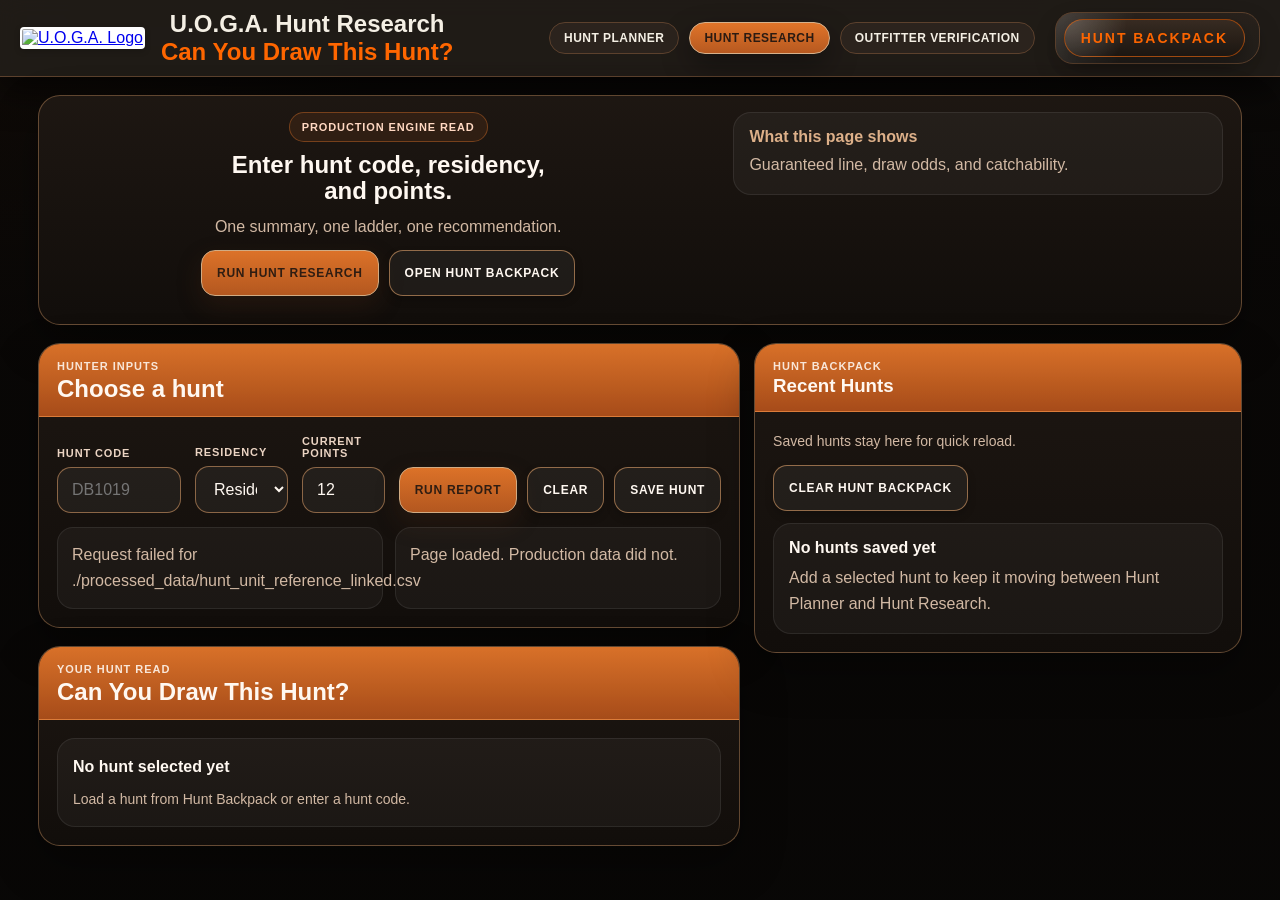
==== hunt-research.html @ 51a7b5c0 "Clarify hunt research lights and point status" ====
<!doctype html>
<html lang="en">
<head>
  <meta charset="UTF-8" />
  <meta name="viewport" content="width=device-width, initial-scale=1.0" />
  <link rel="icon" type="image/png" href="./assets/logos/favicon.ico.png" />
  <title>U.O.G.A. Hunt Research</title>
  <link rel="stylesheet" href="./style.css?v=20260402-hunt-research-clean-1" />
  <style>
    :root {
      --research-bg: #0f0b09;
      --research-panel: rgba(28, 21, 17, 0.92);
      --research-panel-strong: rgba(35, 25, 19, 0.97);
      --research-line: rgba(170, 124, 84, 0.52);
      --research-line-soft: rgba(255, 255, 255, 0.08);
      --research-text: #f7efe7;
      --research-muted: #d2b9a4;
      --research-accent: #e07429;
      --research-accent-dark: #a94d1a;
      --research-good: #7fd68e;
      --research-warn: #f1c56a;
      --research-bad: #f29c82;
      --research-info: #8ec6ff;
      --research-shadow: 0 18px 44px rgba(0, 0, 0, 0.34);
      --research-radius: 22px;
      --research-pill: 999px;
    }

    .research-page {
      min-height: 100vh;
      color: var(--research-text);
      background:
        linear-gradient(180deg, rgba(7, 6, 5, 0.7), rgba(7, 6, 5, 0.88)),
        radial-gradient(circle at top left, rgba(224, 116, 41, 0.10), transparent 24%),
        radial-gradient(circle at top right, rgba(255, 255, 255, 0.04), transparent 18%),
        url('./assets/logos/backgrounds/topo-black-white-line-001.jpg') left top / 720px auto repeat,
        #110d0b;
    }

    .topbar,
    .research-shell {
      position: relative;
      z-index: 1;
    }

    .research-shell {
      width: min(1700px, calc(100vw - 28px));
      max-width: none;
      margin: 0 auto;
      padding: 18px 24px 38px;
      display: grid;
      gap: 18px;
    }

    .research-card,
    .result-card,
    .side-card {
      border: 1px solid var(--research-line);
      border-radius: var(--research-radius);
      background: linear-gradient(180deg, rgba(31, 24, 19, 0.95), rgba(18, 14, 11, 0.97));
      box-shadow: var(--research-shadow);
      overflow: hidden;
      backdrop-filter: blur(10px);
    }

    .card-head {
      padding: 16px 18px;
      border-bottom: 1px solid rgba(255, 255, 255, 0.08);
      background: linear-gradient(180deg, rgba(224, 116, 41, 0.96), rgba(169, 77, 26, 0.98));
      color: #fff8f1;
    }

    .card-head p {
      margin: 0 0 5px;
      font-size: 11px;
      font-weight: 900;
      letter-spacing: 0.09em;
      text-transform: uppercase;
      color: rgba(255, 248, 241, 0.88);
    }

    .card-head h2,
    .card-head h3,
    .report-title h2,
    .report-title h3 {
      margin: 0;
      font-family: var(--font-display);
      line-height: 0.96;
    }

    .card-body {
      padding: 18px;
    }

    .hero-grid,
    .layout-grid,
    .report-grid,
    .table-grid,
    .summary-grid,
    .chip-grid,
    .control-grid,
    .helper-grid,
    .quick-grid,
    .basket-list {
      display: grid;
      gap: 14px;
    }

    .hero-grid {
      grid-template-columns: 1.15fr 0.85fr;
      align-items: start;
    }

    .hero-copy {
      display: grid;
      gap: 10px;
      align-content: center;
      justify-items: center;
      text-align: center;
    }

    .hero-copy h2 {
      margin: 0;
      color: #fff8f1;
      font-family: var(--font-display);
      font-size: clamp(21px, 2vw, 24px);
      line-height: 1.08;
      max-width: 26ch;
    }

    .hero-copy p,
    .helper-card p,
    .report-copy,
    .empty-note,
    .backpack-card p,
    .note-box p,
    .proof-note {
      margin: 0;
      color: var(--research-muted);
      line-height: 1.64;
    }

    .eyebrow {
      display: inline-flex;
      width: fit-content;
      padding: 8px 12px;
      border-radius: var(--research-pill);
      border: 1px solid rgba(224, 116, 41, 0.4);
      background: rgba(224, 116, 41, 0.1);
      color: #ffd8c2;
      font-size: 11px;
      font-weight: 900;
      letter-spacing: 0.08em;
      text-transform: uppercase;
    }

    .hero-actions,
    .control-actions,
    .report-actions,
    .backpack-actions {
      display: flex;
      gap: 10px;
      flex-wrap: wrap;
    }

    .hero-card .card-body {
      padding-top: 16px;
      padding-bottom: 12px;
    }

    .research-btn,
    .research-link,
    .mini-btn {
      display: inline-flex;
      align-items: center;
      justify-content: center;
      min-height: 46px;
      padding: 11px 15px;
      border-radius: 14px;
      border: 1px solid rgba(170, 124, 84, 0.84);
      background: rgba(255, 255, 255, 0.05);
      color: #fff8f1;
      text-decoration: none;
      font-size: 12px;
      font-weight: 900;
      letter-spacing: 0.06em;
      text-transform: uppercase;
      cursor: pointer;
      transition: transform 0.15s ease, background 0.15s ease, border-color 0.15s ease;
    }

    .research-btn:hover,
    .research-link:hover,
    .mini-btn:hover {
      transform: translateY(-1px);
      background: rgba(224, 116, 41, 0.14);
      border-color: rgba(224, 116, 41, 0.92);
      box-shadow: 0 0 0 2px rgba(224, 116, 41, 0.16);
    }

    .research-btn.primary {
      border-color: #d1ab83;
      background: linear-gradient(180deg, rgba(224, 116, 41, 0.98), rgba(183, 89, 32, 0.98));
      color: #2f1d12;
      box-shadow: 0 10px 24px rgba(82, 44, 20, 0.28);
    }

    .research-btn.primary:hover {
      border-color: rgba(224, 116, 41, 0.98);
      background: linear-gradient(180deg, rgba(233, 126, 52, 0.98), rgba(194, 95, 35, 0.98));
      color: #2f1d12;
      box-shadow: 0 0 0 2px rgba(224, 116, 41, 0.18), 0 12px 28px rgba(82, 44, 20, 0.30);
      transform: translateY(-2px);
    }

    .helper-grid {
      grid-template-columns: repeat(4, minmax(0, 1fr));
    }

    .formula-card {
      background:
        radial-gradient(circle at top right, rgba(224, 116, 41, 0.14), transparent 34%),
        linear-gradient(180deg, rgba(255, 255, 255, 0.05), rgba(255, 255, 255, 0.03)),
        rgba(17, 14, 11, 0.72);
      border-color: rgba(224, 116, 41, 0.32);
      box-shadow: inset 0 1px 0 rgba(255, 255, 255, 0.04);
    }

    .formula-card .label {
      display: inline-flex;
      align-items: center;
      gap: 8px;
    }

    .formula-card .label::before {
      content: "Field note";
      display: inline-flex;
      align-items: center;
      padding: 4px 8px;
      border-radius: 999px;
      border: 1px solid rgba(224, 116, 41, 0.42);
      background: rgba(224, 116, 41, 0.12);
      color: #ffd9bf;
      font-size: 10px;
      font-weight: 900;
      letter-spacing: 0.08em;
      text-transform: uppercase;
    }

    .helper-card,
    .chip,
    .summary-card,
    .quick-card,
    .note-box,
    .empty-note,
    .backpack-card,
    .report-table-card,
    .report-info-card {
      border: 1px solid var(--research-line-soft);
      border-radius: 18px;
      background: rgba(255, 255, 255, 0.04);
      padding: 15px;
    }

    .helper-card .label,
    .chip .label,
    .summary-card .label,
    .quick-card .label,
    .backpack-card .label,
    .note-box .label {
      display: block;
      margin-bottom: 6px;
      color: #ddb089;
      font-size: 16px;
      font-weight: 900;
      line-height: 1.15;
    }

    .signal-list {
      margin: 0;
      padding-left: 18px;
      color: var(--research-muted);
      line-height: 1.55;
      display: grid;
      gap: 6px;
    }

    .signal-list li::marker {
      color: #ddb089;
    }

    .signal-list strong {
      color: #fff8f1;
    }

    .helper-card ul {
      margin: 0;
      padding-left: 20px;
      color: var(--research-muted);
      line-height: 1.64;
    }

    .helper-card li + li {
      margin-top: 6px;
    }

    .science-frame {
      margin-top: 12px;
      overflow: hidden;
      border-radius: 16px;
      border: 1px solid rgba(255, 180, 127, 0.28);
      background: rgba(255, 248, 240, 0.96);
      box-shadow: 0 14px 28px rgba(0, 0, 0, 0.22);
    }

    .science-frame img {
      display: block;
      width: 100%;
      height: auto;
    }

    .science-caption {
      margin-top: 10px;
      color: #f1cdb2;
      font-size: 12px;
      line-height: 1.45;
    }

    .helper-card li::marker {
      color: var(--research-accent);
    }

    .helper-card strong,
    .summary-card .value,
    .quick-card .value,
    .chip .value,
    .backpack-card strong {
      color: #fff8f1;
    }

    .layout-grid {
      grid-template-columns: minmax(0, 1.18fr) minmax(320px, 0.82fr);
      align-items: start;
    }

    .main-stack,
    .side-stack {
      display: grid;
      gap: 18px;
    }

    .control-grid {
      grid-template-columns: 1.2fr 0.9fr 0.8fr auto;
      align-items: end;
    }

    .control-field {
      display: grid;
      gap: 8px;
    }

    .control-field label {
      color: #ebd4c3;
      font-size: 11px;
      font-weight: 900;
      letter-spacing: 0.08em;
      text-transform: uppercase;
    }

    .control-field input,
    .control-field select {
      width: 100%;
      min-width: 0;
      padding: 13px 14px;
      border-radius: 14px;
      border: 1px solid rgba(170, 124, 84, 0.78);
      background: rgba(255, 255, 255, 0.05);
      color: #fff8f1;
      font: inherit;
    }

    .control-field select option {
        color: #2b1c12;
        background: #fff3e7;
      }

    .status-grid {
      display: grid;
      gap: 12px;
      grid-template-columns: repeat(2, minmax(0, 1fr));
      margin-top: 14px;
    }

    .status-box {
      border-radius: 16px;
      border: 1px solid var(--research-line-soft);
      background: rgba(255, 255, 255, 0.04);
      padding: 14px;
      color: var(--research-muted);
      line-height: 1.6;
    }

    .result-card .card-body {
      display: grid;
      gap: 16px;
    }

    .report-title {
      display: flex;
      justify-content: space-between;
      align-items: start;
      gap: 14px;
      flex-wrap: wrap;
    }

    .report-title p {
      margin: 0 0 5px;
      font-size: 11px;
      font-weight: 900;
      letter-spacing: 0.08em;
      text-transform: uppercase;
      color: #ddb190;
    }

    .report-title h2 {
      color: #fff8f1;
      font-size: clamp(28px, 3vw, 42px);
    }

    .report-title .report-copy {
      max-width: 66ch;
    }

      .chip-grid {
        grid-template-columns: repeat(4, minmax(0, 1fr));
      }

    .chip .value {
      font-family: var(--font-display);
      font-size: 28px;
      line-height: 0.94;
    }

      .chip .subvalue {
        margin-top: 6px;
        color: var(--research-muted);
        font-size: 12px;
        line-height: 1.5;
      }

      .outlook-light-strip {
        display: inline-flex;
        align-items: center;
        gap: 12px;
        min-height: 38px;
      }

      .outlook-light {
        width: 18px;
        height: 18px;
        border-radius: 999px;
        border: 1px solid rgba(255,255,255,0.14);
        background: rgba(255,255,255,0.12);
        box-shadow: inset 0 1px 2px rgba(0,0,0,0.28);
        opacity: 0.32;
      }

      .outlook-light.is-active {
        opacity: 1;
        transform: scale(1.06);
      }

      .outlook-light.red.is-active {
        background: #e15759;
        box-shadow: 0 0 0 4px rgba(225,87,89,0.16), 0 0 18px rgba(225,87,89,0.42);
      }

      .outlook-light.yellow.is-active {
        background: #f4c542;
        box-shadow: 0 0 0 4px rgba(244,197,66,0.16), 0 0 18px rgba(244,197,66,0.42);
      }

      .outlook-light.green.is-active {
        background: #52b36a;
        box-shadow: 0 0 0 4px rgba(82,179,106,0.16), 0 0 18px rgba(82,179,106,0.42);
      }

    .likelihood-guaranteed { color: var(--research-good); }
    .likelihood-live { color: var(--research-warn); }
    .likelihood-longshot { color: var(--research-bad); }
    .likelihood-unknown { color: var(--research-info); }

    .summary-grid {
      grid-template-columns: repeat(4, minmax(0, 1fr));
    }

    .summary-card .value {
      font-size: 16px;
      font-weight: 800;
      line-height: 1.45;
    }

    .report-grid {
      grid-template-columns: 1.06fr 0.94fr;
      align-items: start;
    }

    .report-table-head,
    .report-info-head {
      padding: 12px 14px;
      border-bottom: 1px solid var(--research-line-soft);
      background: rgba(255, 255, 255, 0.03);
    }

    .report-table-head h3,
    .report-info-head h3 {
      margin: 0;
      color: #fff8f1;
      font-family: var(--font-display);
      font-size: 24px;
      line-height: 0.98;
    }

    .report-table-head p,
    .report-info-head p {
      margin: 4px 0 0;
      color: var(--research-muted);
      font-size: 12px;
      line-height: 1.5;
    }

    .report-table-wrap {
      overflow: auto;
    }

    table.report-table {
      width: 100%;
      border-collapse: collapse;
      min-width: 720px;
    }

    .report-table thead th {
      position: sticky;
      top: 0;
      z-index: 1;
      padding: 11px 10px;
      text-align: left;
      background: rgba(29, 23, 19, 0.98);
      color: #ead7c8;
      font-size: 11px;
      font-weight: 900;
      letter-spacing: 0.08em;
      text-transform: uppercase;
    }

    .report-table tbody td {
      padding: 11px 10px;
      border-top: 1px solid rgba(170, 124, 84, 0.24);
      color: #f6ede6;
      font-size: 13px;
      line-height: 1.45;
      vertical-align: top;
    }

    .report-table tbody tr:nth-child(odd) {
      background: rgba(255, 255, 255, 0.015);
    }

    .report-table tbody tr.is-user-row {
        background: rgba(255, 255, 255, 0.96);
        box-shadow: inset 3px 0 0 #f4c542;
        color: #2f1d12;
      }

    .report-table tbody tr.is-cutoff-row {
      background: rgba(246, 210, 120, 0.08);
    }

    .report-table tbody tr.is-user-row.is-cutoff-row {
        background: rgba(255, 255, 255, 0.98);
      }

    .report-table tbody tr.is-guaranteed-row {
          background:
            linear-gradient(90deg, rgba(224, 116, 41, 0.18) 0, rgba(224, 116, 41, 0.08) 28px, rgba(255, 248, 241, 0.96) 28px, rgba(255, 248, 241, 0.96) 100%);
          color: #2f1d12;
          box-shadow: inset 0 0 0 1px rgba(224, 116, 41, 0.38);
        }

    .report-table tbody tr.is-user-row {
          background:
            linear-gradient(90deg, rgba(255, 214, 64, 0.16) 0, rgba(255, 214, 64, 0.08) 28px, rgba(255, 252, 233, 0.94) 28px, rgba(255, 252, 233, 0.94) 100%);
          color: #2f2414;
          box-shadow: inset 0 0 0 1px rgba(255, 214, 64, 0.26);
        }

    .report-table tbody tr.is-user-row.is-guaranteed-row {
          background:
            linear-gradient(90deg, rgba(255, 214, 64, 0.22) 0, rgba(255, 214, 64, 0.10) 18px, rgba(224, 116, 41, 0.16) 18px, rgba(255, 248, 241, 0.98) 38px, rgba(255, 248, 241, 0.98) 100%);
          color: #2f1d12;
          box-shadow: inset 0 0 0 1px rgba(224, 116, 41, 0.40);
        }

    .report-table tbody tr.is-guaranteed-row td,
    .report-table tbody tr.is-user-row td,
    .report-table tbody tr.is-user-row.is-guaranteed-row td {
          color: inherit;
          font-weight: 600;
        }

    .report-table tbody tr.is-guaranteed-row td:first-child,
    .report-table tbody tr.is-user-row td:first-child,
    .report-table tbody tr.is-user-row.is-guaranteed-row td:first-child {
          color: #23150d;
          font-weight: 700;
        }

    .marker-stack {
      display: flex;
      gap: 6px;
      flex-wrap: wrap;
    }

    .marker-pill {
      display: inline-flex;
      align-items: center;
      padding: 4px 8px;
      border-radius: 999px;
      border: 1px solid rgba(170, 124, 84, 0.58);
      background: rgba(255, 255, 255, 0.06);
      color: #fff8f1;
      font-size: 10px;
      font-weight: 900;
      letter-spacing: 0.05em;
      text-transform: uppercase;
      white-space: nowrap;
    }

    .marker-pill.user {
        border-color: rgba(244, 197, 66, 0.95);
        background: rgba(255, 249, 222, 0.98);
        color: #a06c00;
      }

    .marker-pill.cutoff {
      border-color: rgba(246, 210, 120, 0.7);
      background: rgba(246, 210, 120, 0.14);
      color: #ffe9b6;
    }

    .marker-pill.guaranteed {
          border-color: rgba(224, 116, 41, 0.96);
          background: rgba(255, 246, 240, 0.98);
          color: #e07429;
          box-shadow: 0 0 0 1px rgba(224, 116, 41, 0.22);
        }

    .marker-pill.user {
          border-color: rgba(255, 214, 64, 0.95);
          background: rgba(47, 29, 18, 0.94);
          color: #ffd640;
          box-shadow: 0 0 0 1px rgba(255, 214, 64, 0.18);
        }

    .marker-pill.sources {
        border-color: rgba(224, 116, 41, 0.92);
        background: transparent;
        color: #e07429;
        cursor: pointer;
      }

    .marker-pill.sources:hover {
        background: rgba(224, 116, 41, 0.12);
      }

    .source-modal[hidden] {
        display: none;
      }

    .source-modal {
        position: fixed;
        inset: 0;
        z-index: 60;
        display: grid;
        place-items: center;
        padding: 24px;
        background: rgba(12, 8, 6, 0.76);
      }

    .source-modal-card {
        width: min(700px, 100%);
        padding: 24px;
        border-radius: 22px;
        border: 1px solid rgba(170, 124, 84, 0.42);
        background: linear-gradient(180deg, rgba(39, 27, 21, 0.98), rgba(21, 15, 12, 0.98));
        box-shadow: 0 28px 70px rgba(0, 0, 0, 0.45);
      }

    .source-modal-head {
        display: flex;
        justify-content: space-between;
        align-items: flex-start;
        gap: 14px;
        margin-bottom: 18px;
      }

    .source-modal-head h3 {
        margin: 0;
        color: #fff3e7;
        font-size: 1.3rem;
      }

    .source-modal-head p {
        margin: 6px 0 0;
        color: rgba(255, 243, 231, 0.72);
      }

    .source-close {
        width: 42px;
        height: 42px;
        border-radius: 999px;
        border: 1px solid rgba(170, 124, 84, 0.42);
        background: rgba(255,255,255,0.06);
        color: #fff8f1;
        cursor: pointer;
      }

    .source-grid {
        display: grid;
        grid-template-columns: repeat(auto-fit, minmax(160px, 1fr));
        gap: 12px;
      }

    .source-box {
        padding: 14px;
        border-radius: 16px;
        border: 1px solid rgba(170, 124, 84, 0.28);
        background: rgba(255,255,255,0.04);
      }

    .source-box .label {
        display: block;
        margin-bottom: 6px;
      }

    .source-box .value {
        color: #fff3e7;
        font-weight: 700;
      }

    .quick-grid,
    .proof-grid {
      display: grid;
      gap: 12px;
      grid-template-columns: repeat(2, minmax(0, 1fr));
      padding: 14px;
    }

    .quick-card .value.big {
      font-family: var(--font-display);
      font-size: 30px;
      line-height: 0.94;
    }

    .table-grid {
      grid-template-columns: repeat(2, minmax(0, 1fr));
    }

    .backpack-list {
      grid-template-columns: 1fr;
    }

    .backpack-card h4 {
      margin: 0 0 6px;
      font-size: 16px;
      line-height: 1.32;
    }

    .backpack-card p + p {
      margin-top: 6px;
    }

    .proof-note {
      font-size: 14px;
    }

    [hidden] {
      display: none !important;
    }

    @media print {
      .topbar,
      .hero-card,
      .controls-card,
      .side-stack,
      .report-actions {
        display: none !important;
      }

      .research-page {
        background: #fff;
        color: #111;
      }

      .research-shell {
        max-width: none;
        padding: 0;
      }

      .result-card,
      .report-table-card,
      .report-info-card,
      .summary-card,
      .chip,
      .quick-card,
      .note-box {
        box-shadow: none;
        border-color: #999;
        background: #fff;
      }

      .report-table thead th,
      .report-table tbody td,
      .card-head,
      .report-table-head,
      .report-info-head {
        color: #111;
        background: #fff;
      }
    }

    @media (max-width: 1220px) {
      .hero-grid,
      .layout-grid,
      .report-grid,
      .table-grid,
      .chip-grid,
      .summary-grid,
      .helper-grid,
      .quick-grid,
      .proof-grid,
      .control-grid,
      .status-grid {
        grid-template-columns: 1fr;
      }
    }

    @media (max-width: 768px) {
      .research-shell {
        padding: 14px 14px 28px;
      }

      .hero-copy h2 {
        max-width: none;
        font-size: clamp(14px, 4.5vw, 16px);
      }

      .chip .value,
      .quick-card .value.big {
        font-size: 24px;
      }

      .hero-actions,
      .report-actions,
      .backpack-actions {
        flex-direction: column;
      }

      .research-btn,
      .research-link {
        width: 100%;
      }
    }
  </style>
</head>
<body class="theme-dark research-page">
  <header class="topbar">
    <div class="brand">
      <div class="brand-logo-lockup">
        <a href="https://www.uoga.org" target="_blank" title="Go to U.O.G.A. Home">
          <img src="https://static.wixstatic.com/media/43f827_24f00cd070494533955d4910eef3a2fb~mv2.jpg/v1/fill/w_207,h_105,al_c,q_80,usm_0.66_1.00_0.01,enc_avif,quality_auto/Group%20945%20(1).jpg" alt="U.O.G.A. Logo">
        </a>
        <div>
          <h1>U.O.G.A. Hunt Research</h1>
          <p>Can You Draw This Hunt?</p>
        </div>
      </div>
    </div>
    <div class="controls">
      <nav class="utility-nav" aria-label="Site sections">
        <a class="utility-link" href="./index.html">Hunt Planner</a>
        <a class="utility-link active" href="./hunt-research.html" aria-current="page">Hunt Research</a>
        <a class="utility-link" href="./vetting.html">Outfitter Verification</a>
      </nav>
    </div>
  </header>

  <main class="research-shell">
    <section class="research-card hero-card">
      <div class="card-body">
        <div class="hero-grid">
          <div class="hero-copy">
            <span class="eyebrow">Production engine read</span>
            <h2>Enter hunt code, residency, and points.</h2>
            <p>One summary, one ladder, one recommendation.</p>
            <div class="hero-actions">
              <button class="research-btn primary" type="button" onclick="document.getElementById('huntCodeInput').focus()">Run Hunt Research</button>
              <button class="research-btn" type="button" onclick="document.getElementById('basketList').scrollIntoView({ behavior: 'smooth', block: 'start' })">Open Hunt Backpack</button>
            </div>
          </div>

          <div class="note-box">
            <span class="label">What this page shows</span>
            <p>Guaranteed line, draw odds, and catchability.</p>
          </div>
        </div>
      </div>
    </section>

    <div class="layout-grid">
      <div class="main-stack">
        <section class="research-card controls-card">
          <div class="card-head">
            <p>Hunter Inputs</p>
            <h2>Choose a hunt</h2>
          </div>
          <div class="card-body">
            <div class="control-grid">
              <div class="control-field">
                <label for="huntCodeInput">Hunt Code</label>
                <input id="huntCodeInput" type="text" placeholder="DB1019" />
              </div>
              <div class="control-field">
                <label for="residencySelect">Residency</label>
                <select id="residencySelect">
                  <option value="Resident">Resident</option>
                  <option value="Nonresident">Nonresident</option>
                </select>
              </div>
              <div class="control-field">
                <label for="pointsInput">Current Points</label>
                <input id="pointsInput" type="number" min="0" max="32" step="1" value="12" />
              </div>
              <div class="control-actions">
                <button id="runResearchButton" class="research-btn primary" type="button">Run Report</button>
                <button id="clearFiltersButton" class="research-btn" type="button">Clear</button>
                <button id="addToBasketButton" class="research-btn" type="button">Save Hunt</button>
              </div>
            </div>

            <div class="status-grid">
              <div id="filterReadout" class="status-box">Loading hunt research data.</div>
              <div id="plannerReadout" class="status-box">Selected hunts from Hunt Planner appear in your Hunt Backpack.</div>
            </div>
          </div>
        </section>

        <section class="result-card">
          <div class="card-head">
            <p>Your Hunt Read</p>
            <h2>Can You Draw This Hunt?</h2>
          </div>
          <div class="card-body">
              <div id="detailEmpty" class="empty-note">
                <strong style="display:block;margin-bottom:8px;color:#fff8f1;font-size:16px;">No hunt selected yet</strong>
              Load a hunt from Hunt Backpack or enter a hunt code.
            </div>

            <div id="detailContent" hidden>
              <div class="report-title">
                <div>
                  <p>Hunt point summary</p>
                  <h2 id="detailTitle">Choose a hunt</h2>
                  <div id="detailSubtitle" class="report-copy"></div>
                </div>
                <div class="report-actions">
                  <a id="openPlannerLink" class="research-link" href="./index.html">Open Planner</a>
                  <a id="openDwrLink" class="research-link" href="#" target="_blank" rel="noopener noreferrer">Open DWR Hunt</a>
                </div>
              </div>

              <div class="chip-grid">
                <div class="chip">
                  <span class="label">Draw Prediction</span>
                  <div id="selectedOutlook" class="outlook-light-strip" aria-label="Draw outlook light">
                    <span class="outlook-light red"></span>
                    <span class="outlook-light yellow"></span>
                    <span class="outlook-light green"></span>
                  </div>
                </div>
                <div class="chip">
                  <span class="label">Selected Hunt Code</span>
                  <div id="selectedHuntCodeRead" class="value">Not loaded</div>
                </div>
                <div class="chip">
                  <span class="label">Res Permits</span>
                  <div id="selectedResidentPermits" class="value">Not loaded</div>
                </div>
                <div class="chip">
                  <span class="label">Non-Res Permits</span>
                  <div id="selectedNonresidentPermits" class="value">Not loaded</div>
                </div>
              </div>

              <div class="summary-grid">
                <div class="summary-card">
                  <span class="label">Guaranteed At</span>
                  <span id="summaryGuaranteed" class="value">Guaranteed At: Not available</span>
                </div>
                <div class="summary-card">
                  <span class="label">Your Points</span>
                  <span id="summaryPoints" class="value">Your Points: Not available</span>
                </div>
                <div class="summary-card">
                  <span class="label">Point Status</span>
                  <span id="summaryStatus" class="value">Point Status: Not available</span>
                </div>
                <div class="summary-card">
                  <span class="label">Estimated Draw Odds</span>
                  <span id="summaryOdds" class="value">Estimated Draw Odds: Not available</span>
                </div>
                <div class="summary-card">
                  <span class="label">Point Creep Trend</span>
                  <div id="summaryTrend" class="outlook-light-strip" aria-label="Trend light">
                    <span class="outlook-light red"></span>
                    <span class="outlook-light yellow"></span>
                    <span class="outlook-light green"></span>
                  </div>
                  <span id="summaryTrendText" class="subvalue">Not available</span>
                </div>
              </div>

              <section class="report-info-card">
                <div class="report-info-head">
                  <h3>How To Read The Lights</h3>
                  <p>Quick definitions for prediction and trend.</p>
                </div>
                <div class="proof-grid">
                  <div class="note-box">
                    <span class="label">Draw Prediction</span>
                    <ul class="signal-list">
                      <li><strong>Green:</strong> You are inside the current draw line.</li>
                      <li><strong>Yellow:</strong> You still have a live path, but you are below the line.</li>
                      <li><strong>Red:</strong> This hunt is currently a poor draw setup at your point level.</li>
                    </ul>
                  </div>
                  <div class="note-box">
                    <span class="label">Point Creep Trend</span>
                    <ul class="signal-list">
                      <li><strong>Green:</strong> You are catching up.</li>
                      <li><strong>Yellow:</strong> The line is mostly holding pace with you.</li>
                      <li><strong>Red:</strong> Point creep is outrunning your annual gain.</li>
                    </ul>
                  </div>
                </div>
              </section>

              <section class="report-info-card">
                <div class="report-info-head">
                  <h3>Recommendation</h3>
                  <p>Quick recommendation.</p>
                </div>
                <div class="proof-grid" style="grid-template-columns:1fr;">
                  <div class="note-box">
                    <span class="label">Short recommendation</span>
                    <p id="summaryRecommendation">Recommendation not available.</p>
                  </div>
                </div>
              </section>

              <section class="report-table-card">
                <div class="report-table-head">
                  <h3>Point ladder</h3>
                  <p>Yellow = you. Orange = guaranteed.</p>
                </div>
                <div id="ladderTableEmpty" class="empty-note" style="margin:14px;">No ladder rows for this hunt and residency yet.</div>
                <div id="ladderTableWrap" class="report-table-wrap" hidden>
                  <table class="report-table">
                    <thead>
                        <tr id="ladderHeaderRow">
                          <th>Point</th>
                          <th>2025 Actual Odds</th>
                          <th id="ladderPrimaryHeader">2026 Max Pool</th>
                          <th id="ladderSecondaryHeader">2026 Random Draw</th>
                          <th>Markers</th>
                        </tr>
                    </thead>
                    <tbody id="ladderTableBody"></tbody>
                  </table>
                </div>
              </section>
            </div>
          </div>
        </section>
      </div>

      <aside class="side-stack">
        <section class="side-card">
          <div class="card-head">
            <p>Hunt Backpack</p>
            <h3>Recent Hunts</h3>
          </div>
          <div class="card-body">
            <p class="proof-note" style="margin-bottom:12px;">Saved hunts stay here for quick reload.</p>
            <div class="backpack-actions" style="margin-bottom:12px;">
              <button id="clearBasketButton" class="mini-btn" type="button">Clear Hunt Backpack</button>
            </div>
            <div id="basketList" class="basket-list"></div>
          </div>
        </section>

      </aside>
    </div>
  </main>

  <div id="sourceModal" class="source-modal" hidden>
    <div class="source-modal-card" role="dialog" aria-modal="true" aria-labelledby="sourceModalTitle">
      <div class="source-modal-head">
        <div>
          <h3 id="sourceModalTitle">DWR Source Snapshot</h3>
          <p id="sourceModalSubtitle">Source details for this hunt row.</p>
        </div>
        <button id="sourceModalClose" class="source-close" type="button" aria-label="Close sources">X</button>
      </div>
      <div id="sourceModalGrid" class="source-grid"></div>
    </div>
  </div>

  <script src="./config.js?v=20260402-hunt-research-clean-1"></script>
  <script src="./ui.js?v=20260402-hunt-backpack-tray-1"></script>
  <script src="./hunt-research.js?v=20260402-hunt-research-clean-1"></script>
</body>
</html>
---- style.css ----
/* --- LIGHT MODE (CLASSIC) VARIABLES --- */
    :root {
      --bg: #f4efe4;
      --panel: rgba(255, 251, 244, 0.97);
      --panel2: #fffdf8;
      --line: #c9a27f;
      --text: #2b1c12;
      --muted: #6b5646;
      --accent: #ff6600;
      --accent-dark: #cc5200;
      --selected-fill: #e07429;
      --selected-fill-dark: #b75920;
      --selected-text: #2f1d12;
      --selected-outline: #d1ab83;
      --selected-shadow: 0 10px 24px rgba(82, 44, 20, 0.28);
      --shadow: 0 10px 28px rgba(58, 37, 18, 0.16);
      --font-display: Georgia, "Times New Roman", serif;
      --font-ui: "Segoe UI", "Helvetica Neue", Arial, sans-serif;
      --bg-image: url('./assets/logos/backgrounds/topo-black-white-line-001.jpg');
    }

    /* --- DARK MODE (U.O.G.A. WEBSITE MATCH) VARIABLES --- */
    body.theme-dark {
      --bg: #141414;
      --panel: rgba(35, 30, 26, 0.88);
      --panel2: #2b231d;
      --line: #5c412d;
      --text: #f4efe4;
      --muted: #a89483;
      --accent: #ff6600;
      --accent-dark: #cc5200;
      --selected-fill: #e07429;
      --selected-fill-dark: #b75920;
      --selected-text: #2b1b12;
      --selected-outline: #d6b18b;
      --selected-shadow: 0 12px 28px rgba(0, 0, 0, 0.34);
      --shadow: 0 12px 36px rgba(0, 0, 0, 0.6);
      --font-display: "Arial Black", "Segoe UI Black", Impact, sans-serif;
      --bg-image: url('./assets/logos/backgrounds/topo-black-white-line-001.jpg');
    }

    * { box-sizing: border-box; }
    html, body {
      height: 100%; margin: 0; color: var(--text); font-family: var(--font-ui);
      background-color: var(--bg); background-image: var(--bg-image);
      background-size: 720px auto; background-repeat: repeat; background-attachment: fixed; background-position: left top;
      transition: background-color 0.3s, color 0.3s;
    }
    body { display: grid; grid-template-rows: auto 1fr; min-height: 100dvh; }

    /* --- TOPBAR & LOGO LOCKUP --- */
    .topbar { 
      display: flex; align-items: center; justify-content: space-between; gap: 18px; 
      padding: 12px 20px; background: var(--panel); 
      border-bottom: 1px solid var(--line); box-shadow: var(--shadow); z-index: 2; 
      backdrop-filter: blur(10px); -webkit-backdrop-filter: blur(10px);
    }
    .brand { min-width: 0; }
    .brand-logo-lockup { display: flex; align-items: center; justify-content: center; gap: 16px; width: 100%; }
    .brand-logo-lockup img { height: 72px; width: auto; object-fit: contain; border-radius: 4px; background: #fff; padding: 2px; box-shadow: 0 2px 6px rgba(0, 0, 0, 0.2); }
    
    .brand h1 { margin: 0; font-family: var(--font-display); font-size: 24px; line-height: 1; color: var(--text); text-align: center; }
    .brand p { margin: 4px 0 0; color: var(--accent); font-family: var(--font-display); font-size: 24px; line-height: 1; font-weight: 700; letter-spacing: 0; text-transform: none; text-align: center; }
    
    /* --- CONTROLS --- */
    .controls { display: flex; align-items: center; gap: 10px; flex-wrap: wrap; justify-content: flex-end; }
    .controls > * { flex: 0 0 auto; }
    .utility-nav { display:flex; align-items:center; gap:10px; flex-wrap:wrap; }
    .utility-link {
      display:inline-flex;
      align-items:center;
      justify-content:center;
      padding:8px 14px;
      border:1px solid var(--line);
      border-radius:999px;
      background:var(--panel2);
      color:var(--text);
      font-size:12px;
      font-weight:800;
      letter-spacing:.04em;
      text-transform:uppercase;
      text-decoration:none;
      white-space:nowrap;
      transition: transform 120ms ease, box-shadow 120ms ease, border-color 120ms ease, background 120ms ease, color 120ms ease;
    }
    .utility-link:hover {
      background: var(--panel);
      border-color: var(--accent);
      box-shadow: 0 0 0 2px rgba(255, 102, 0, 0.16);
      transform: translateY(-1px);
    }
    .utility-link.active {
      border-color: var(--selected-outline);
      background: linear-gradient(180deg, var(--selected-fill), var(--selected-fill-dark));
      color: var(--selected-text);
      box-shadow: var(--selected-shadow);
    }
    .utility-link.active:hover {
      border-color: var(--accent);
      box-shadow: 0 0 0 2px rgba(255, 102, 0, 0.18), var(--selected-shadow);
      transform: translateY(-2px);
    }
    .control-group { display: flex; align-items: center; gap: 8px; padding: 8px 10px; border: 1px solid var(--line); border-radius: 999px; background: var(--panel2); }
    .control-group label { font-size: 12px; font-weight: 800; letter-spacing: .05em; text-transform: uppercase; color: var(--muted); }
    .toggle-row { display: flex; align-items: center; gap: 8px; padding: 8px 10px; border: 1px solid var(--line); border-radius: 999px; background: var(--panel2); flex-wrap: wrap; max-width: 100%; }
    .toggle-chip { display: inline-flex; align-items: center; gap: 6px; color: var(--text); font-size: 12px; font-weight: 800; letter-spacing: .04em; text-transform: uppercase; white-space: nowrap; cursor: pointer;}
    .toggle-chip input { width: 16px; height: 16px; accent-color: var(--accent); cursor: pointer;}
    .toggle-chip-label { display: inline-block; line-height: 1.05; text-align: center; white-space: normal; }
    .toggle-menu { position: relative; }
    .toggle-menu summary {
      list-style: none;
      display: inline-flex;
      align-items: center;
      gap: 8px;
      padding: 6px 12px;
      border: 1px solid var(--line);
      border-radius: 999px;
      background: var(--panel);
      color: var(--text);
      font-size: 12px;
      font-weight: 800;
      letter-spacing: .04em;
      text-transform: uppercase;
      cursor: pointer;
      user-select: none;
    }
    .toggle-menu summary::-webkit-details-marker { display: none; }
    .toggle-menu summary::after {
      content: "▾";
      font-size: 11px;
      line-height: 1;
      color: var(--muted);
    }
    .toggle-menu-count { color: var(--accent); font-weight: 900; }
    .toggle-menu[open] summary::after { content: "▴"; }
    .toggle-menu-panel {
      position: absolute;
      top: calc(100% + 8px);
      left: 0;
      min-width: 170px;
      display: grid;
      gap: 8px;
      padding: 10px;
      border: 1px solid var(--line);
      border-radius: 12px;
      background: var(--panel2);
      box-shadow: var(--shadow);
      z-index: 5;
    }
    .toggle-menu-panel .toggle-chip {
      display: grid;
      grid-template-columns: 16px auto;
      align-items: center;
      gap: 8px;
      white-space: normal;
    }
    .layer-grid { display: grid; gap: 10px; }
    .layer-toggle {
      display: flex;
      align-items: center;
      justify-content: space-between;
      gap: 12px;
      padding: 10px 12px;
      border: 1px solid var(--line);
      border-radius: 10px;
      background: var(--panel);
      box-shadow: inset 0 1px 0 rgba(255,255,255,0.12);
    }
    .layer-toggle-copy {
      display: grid;
      gap: 2px;
    }
    .layer-toggle-title {
      font-size: 13px;
      font-weight: 800;
      letter-spacing: .04em;
      text-transform: uppercase;
      color: var(--text);
    }
    .layer-toggle-note {
      font-size: 12px;
      color: var(--muted);
      line-height: 1.3;
    }
    .layer-toggle input {
      width: 18px;
      height: 18px;
      accent-color: var(--accent);
      cursor: pointer;
      flex: 0 0 auto;
    }
    select, button { border: 1px solid var(--line); border-radius: 999px; background: var(--panel2); color: var(--text); font: inherit; padding: 10px 14px; }
    button { cursor: pointer; font-weight: 700; background: linear-gradient(180deg, var(--accent), var(--accent-dark)); color: #fff6ed; border: none; box-shadow: 0 4px 8px rgba(0, 0, 0, 0.2); transition: transform 0.1s, box-shadow 0.1s; }
    button:hover { transform: translateY(-1px); box-shadow: 0 6px 12px rgba(0, 0, 0, 0.3); }
    button.secondary { background: var(--panel2); color: var(--text); box-shadow: none; border: 1px solid var(--line); }
    button.secondary:hover { background: var(--panel); }
    
    /* --- LAYOUT & SIDEBAR --- */
    .layout { display: grid; grid-template-columns: 340px minmax(0, 1fr) 320px; min-height: 0; }
    .sidebar { border-right: 1px solid var(--line); background: var(--panel); overflow: auto; padding: 14px; backdrop-filter: blur(10px); min-width: 0; }
    .rightbar { border-left: 1px solid var(--line); background: var(--panel); overflow: auto; padding: 14px; backdrop-filter: blur(10px); min-width: 0; }
    .rightbar-header {
      margin-bottom: 12px;
      padding: 14px 12px 16px;
      border: 1px solid var(--line);
      border-radius: 12px;
      background: var(--panel2);
      box-shadow: var(--shadow);
      text-align: center;
    }
    .rightbar-header-title {
      margin: 0;
      font-family: var(--font-display);
      font-size: 30px;
      line-height: 0.98;
      color: var(--text);
    }
    .rightbar-header-subtitle {
      margin: 6px 0 0;
      font-family: var(--font-display);
      font-size: 24px;
      line-height: 1;
      color: var(--accent);
    }
    .panel { border: 1px solid var(--line); border-radius: 12px; background: var(--panel2); box-shadow: var(--shadow); overflow: hidden; margin-bottom: 12px; }
    .panel h2 { margin: 0; padding: 12px 14px; font-family: var(--font-display); font-size: 19px; line-height: 1.05; background: linear-gradient(180deg, var(--accent), var(--accent-dark)); color: #fff6ed; letter-spacing: 0.02em; }
    .panel-body { padding: 14px; }
    .helper, .empty-note { color: var(--muted); line-height: 1.45; font-size: 14px; margin: 0; }
    .status { margin-top: 12px; color: var(--text); font-size: 13px; font-weight: 700; padding: 8px; background: var(--panel); border-radius: 6px; border: 1px dashed var(--accent); text-align: center;}
    
    .hunt-list, .outfitter-list { display: grid; gap: 10px; }
    .hunt-card, .map-chooser-card { border: 1px solid var(--line); border-radius: 10px; background: var(--panel); padding: 12px; display: grid; gap: 6px; cursor: pointer; transition: border-color 120ms ease, transform 120ms ease, box-shadow 120ms ease; }
    .outfitter-card { border: 1px solid var(--line); border-radius: 14px; background: linear-gradient(180deg, rgba(255,255,255,0.04), rgba(0,0,0,0.04)), var(--panel); padding: 14px; display: grid; gap: 10px; box-shadow: 0 10px 24px rgba(0,0,0,0.14); }
    .hunt-card:hover, .map-chooser-card:hover { border-color: var(--accent); box-shadow: var(--shadow); transform: translateY(-2px); }
    .hunt-card.is-selected {
      border-color: var(--selected-outline);
      background: linear-gradient(180deg, rgba(224, 116, 41, 0.95), rgba(183, 89, 32, 0.96));
      color: var(--selected-text);
      box-shadow: var(--selected-shadow);
      transform: translateY(-2px);
    }
    .hunt-card.is-selected:hover {
      border-color: var(--accent);
      box-shadow: 0 0 0 2px rgba(255, 102, 0, 0.18), var(--selected-shadow);
    }
    .hunt-card.is-selected .hunt-card-title,
    .hunt-card.is-selected .hunt-card-meta,
    .hunt-card.is-selected .hunt-card-code { color: var(--selected-text); }
    .hunt-card-title { font-weight: 800; line-height: 1.25; font-size: 15px; color: var(--text); }
    .hunt-card-meta, .map-chooser-meta { font-size: 13px; color: var(--muted); line-height: 1.4; }
    .hunt-card-head { display:grid; grid-template-columns: 40px minmax(0, 1fr); gap:10px; align-items:start; }
    .hunt-card-logo { width: 40px; height: 40px; border-radius: 10px; object-fit: contain; background: #fff; padding: 4px; border: 1px solid rgba(201, 162, 127, 0.55); box-shadow: 0 5px 12px rgba(0,0,0,0.16); }
    .hunt-card-code { font-size: 12px; font-weight: 900; letter-spacing: .08em; text-transform: uppercase; color: var(--accent); }
    .hunt-card-actions { margin-top:10px; display:flex; gap:10px; flex-wrap:wrap; }
    .hunt-research-ring { border: 2px solid rgba(255, 126, 40, 0.9) !important; box-shadow: 0 0 0 2px rgba(255, 126, 40, 0.18), 0 8px 18px rgba(0,0,0,0.18); }
    .hunt-research-ring:hover { border-color: #ff8a3d !important; box-shadow: 0 0 0 3px rgba(255, 126, 40, 0.20), 0 10px 22px rgba(0,0,0,0.22); }
    
    .detail-grid { display: grid; grid-template-columns: 1fr 1fr; gap: 12px; font-size: 14px; }
    .detail-grid strong { display: block; margin-bottom: 3px; color: var(--accent); font-size: 12px; text-transform: uppercase; letter-spacing: 0.04em; }
    .detail-grid a { color: var(--text); font-weight: bold; }
    
    /* --- MAP --- */
    .map-wrap { position: relative; min-height: 0; overflow: hidden; }
    .map-stage { position: relative; width: 100%; height: 100%; min-height: calc(100vh - 80px); }
    #map, #globeMap {
      position: absolute;
      inset: 0;
      width: 100%;
      height: 100%;
      min-height: calc(100vh - 80px);
    }
    #globeMap { display: none; background: #0f1723; }
    .map-wrap.is-globe-mode #map { display: none; }
    .map-wrap.is-globe-mode #globeMap { display: block; }
    
    /* --- NEW OUTFITTER LOGO & LINK STYLES --- */
    .outfitter-card-header { display: grid; grid-template-columns: 62px minmax(0, 1fr); align-items: center; gap: 12px; }
    .outfitter-card-logo { width: 58px; height: 58px; object-fit: cover; object-position: center; border-radius: 12px; background: #fff; padding: 3px; border: 1px solid rgba(111,78,46,0.24); box-shadow: 0 6px 14px rgba(0,0,0,0.16); }
    .outfitter-card-title-wrap { display: flex; flex-direction: column; min-width: 0; gap: 3px; }
    .outfitter-card-title-wrap .hunt-card-title { font-size: 17px; }
    .outfitter-card-subline { color: var(--muted); font-size: 13px; line-height: 1.35; }
    .outfitter-card-meta-row { display: flex; flex-wrap: wrap; gap: 6px; }
    .outfitter-card-chip { display: inline-flex; align-items: center; padding: 5px 9px; border-radius: 999px; background: rgba(214,106,31,0.11); color: var(--text); border: 1px solid rgba(214,106,31,0.2); font-size: 12px; font-weight: 800; letter-spacing: .02em; }
    .outfitter-card-actions { display:flex; flex-wrap:wrap; gap:8px; margin-top:2px; }
    .outfitter-action-btn { display:inline-flex; align-items:center; justify-content:center; min-height:38px; padding:8px 12px; border-radius:10px; border:1px solid var(--line); background:var(--panel2); color:var(--text); font-size:13px; font-weight:900; letter-spacing:.02em; text-decoration:none; cursor:pointer; }
    .outfitter-action-btn:hover { border-color:var(--accent); box-shadow:0 6px 14px rgba(0,0,0,0.12); }
    .outfitter-action-btn.primary {
      background: linear-gradient(180deg, var(--selected-fill), var(--selected-fill-dark));
      color: var(--selected-text);
      border-color: var(--selected-outline);
      box-shadow: var(--selected-shadow);
    }
    .outfitter-action-btn.primary:hover {
      border-color: var(--accent);
      box-shadow: 0 0 0 2px rgba(255, 102, 0, 0.16), var(--selected-shadow);
      transform: translateY(-2px);
    }
    
    /* Brighter, more visible blue links */
    .outfitter-link, .detail-grid a { color: #3ea6ff; font-weight: 800; text-decoration: none; transition: color 0.2s; display: inline-block; }
    .outfitter-link:hover, .detail-grid a:hover { color: #7cbcf7; text-decoration: underline; }
    
    /* Ensure the blue pops even more in Dark Mode */
    body.theme-dark .outfitter-link, body.theme-dark .detail-grid a { color: #4dabf5; }
    body.theme-dark .outfitter-link:hover, body.theme-dark .detail-grid a:hover { color: #82c4f8; }

    /* --- CUSTOM GOOGLE LOGO PINS --- */
    .outfitter-logo-pin-shell { position: relative; width: 54px; height: 82px; transform: translateY(-100%); cursor: pointer; z-index: 40; filter: drop-shadow(0 8px 14px rgba(0,0,0,0.46)); }
    .outfitter-logo-pin-base { position:absolute; left:6px; top:4px; width:42px; height:42px; background:linear-gradient(180deg, var(--accent), var(--accent-dark)); border:2px solid rgba(58, 37, 18, 0.84); border-radius:50% 50% 50% 0; transform:rotate(-45deg); box-shadow: 0 6px 12px rgba(0,0,0,0.30); }
    .outfitter-logo-pin-center { position:absolute; left:11px; top:9px; width:32px; height:32px; border-radius:50%; background:#fff; border:2px solid rgba(255,255,255,0.95); overflow:hidden; display:flex; align-items:center; justify-content:center; box-shadow: 0 1px 2px rgba(0,0,0,0.12); }
    .outfitter-logo-pin-center img { width: 100%; height: 100%; object-fit: cover; object-position: center; }
    .outfitter-logo-pin-fallback { font-size: 15px; font-weight: 900; color: #3b2417; letter-spacing: .02em; }

    /* Map Modals */
    .map-chooser { position: absolute; inset: 50% auto auto 50%; transform: translate(-50%, -50%); z-index: 3; width: min(640px, calc(100vw - 40px)); max-height: min(68vh, 720px); display: none; flex-direction: column; border: 1px solid var(--line); border-radius: 16px; background: var(--panel); box-shadow: var(--shadow); overflow: hidden; backdrop-filter: blur(12px); -webkit-backdrop-filter: blur(12px); }
    .map-chooser.is-open { display: flex; }
    .selected-hunt-float {
      position: absolute;
      top: 18px;
      left: 86px;
      transform: none;
      z-index: 4;
      width: min(360px, calc(100vw - 160px));
      max-width: min(420px, calc(100vw - 48px));
      max-height: min(72vh, 620px);
      display: none;
      overflow: auto;
      resize: both;
      min-width: 300px;
      min-height: 220px;
      padding: 0;
      border: 0;
      border-radius: 0;
      background: transparent;
      box-shadow: none;
      backdrop-filter: none;
      -webkit-backdrop-filter: none;
    }
    .selected-hunt-float.is-open { display: block; }
    .selected-hunt-float > * { max-width: 100%; }
    .selected-unit-placard { border: 1px solid rgba(255, 126, 40, 0.72); border-radius: 16px; background: linear-gradient(180deg, rgba(45, 35, 28, 0.97), rgba(21, 16, 13, 0.98)); box-shadow: 0 20px 38px rgba(0,0,0,0.34); color: #fff2e6; overflow: hidden; backdrop-filter: blur(10px); -webkit-backdrop-filter: blur(10px); }
    .selected-unit-placard-head { display:flex; align-items:flex-start; justify-content:space-between; gap:12px; padding: 12px 14px; border-bottom: 1px solid rgba(255,255,255,0.08); background: linear-gradient(180deg, rgba(255, 117, 35, 0.92), rgba(184, 79, 18, 0.96)); }
    .selected-unit-placard-kicker { margin:0 0 4px; font-size:11px; font-weight:900; letter-spacing:.08em; text-transform:uppercase; color:rgba(255,244,235,0.86); }
    .selected-unit-placard-title { margin:0; font-family: var(--font-display); font-size: 22px; line-height: 1; color:#fff9f3; }
    .selected-unit-placard-close { width: 34px; height: 34px; padding: 0; border-radius: 999px; border: 1px solid rgba(255,255,255,0.34); background: rgba(36, 22, 13, 0.24); color: #fff9f3; box-shadow: none; font-size: 18px; line-height: 1; }
    .selected-unit-placard-body { display:grid; gap:12px; padding:14px; }
    .selected-unit-placard-top { display:grid; grid-template-columns: 52px minmax(0,1fr); gap:12px; align-items:start; }
    .selected-unit-placard-logo { width: 52px; height: 52px; border-radius: 12px; object-fit: contain; background: #fff; padding: 5px; border: 1px solid rgba(255, 214, 185, 0.5); box-shadow: 0 6px 16px rgba(0,0,0,0.24); }
    .selected-unit-placard-code { font-size: 12px; font-weight: 900; letter-spacing: .1em; text-transform: uppercase; color: #ffc99b; }
    .selected-unit-placard-name { margin: 4px 0 0; font-size: 22px; font-weight: 900; line-height: 1.02; color: #fff9f3; }
    .selected-unit-placard-sub { margin: 6px 0 0; font-size: 13px; line-height: 1.4; color: #e0c4ad; }
    .selected-unit-placard-grid { display:grid; grid-template-columns: repeat(2, minmax(0, 1fr)); gap:10px; }
    .selected-unit-placard-pill {
      display:grid;
      gap:4px;
      padding: 10px 11px;
      border-radius: 12px;
      border: 1px solid var(--selected-outline);
      background: linear-gradient(180deg, rgba(224, 116, 41, 0.96), rgba(183, 89, 32, 0.94));
      color: var(--selected-text);
      box-shadow: var(--selected-shadow);
      transition: transform 120ms ease, box-shadow 120ms ease, border-color 120ms ease;
    }
    .selected-unit-placard-pill:hover {
      border-color: var(--accent);
      box-shadow: 0 0 0 2px rgba(255, 102, 0, 0.16), var(--selected-shadow);
      transform: translateY(-2px);
    }
    .selected-unit-placard-pill-label { font-size: 11px; font-weight: 900; letter-spacing: .08em; text-transform: uppercase; color: rgba(47, 29, 18, 0.72); }
    .selected-unit-placard-pill-value { font-size: 14px; font-weight: 800; line-height: 1.25; color: var(--selected-text); }
    .selected-unit-placard-actions { display:flex; gap:10px; flex-wrap:wrap; }
    .selected-unit-placard-note { font-size: 12px; line-height: 1.4; color: #caa98d; }
    .globe-basemap-panel {
      position: absolute;
      top: 18px;
      right: 18px;
      z-index: 4;
      display: none;
      width: min(290px, calc(100vw - 48px));
      padding: 12px;
      border: 1px solid var(--line);
      border-radius: 14px;
      background: var(--panel);
      box-shadow: var(--shadow);
      backdrop-filter: blur(12px);
      -webkit-backdrop-filter: blur(12px);
    }
    .map-wrap.is-globe-mode .globe-basemap-panel { display: grid; gap: 10px; }
    .globe-basemap-title {
      margin: 0;
      font-size: 12px;
      font-weight: 900;
      letter-spacing: .08em;
      text-transform: uppercase;
      color: var(--accent);
    }
    .globe-basemap-note {
      margin: 0;
      font-size: 12px;
      line-height: 1.35;
      color: var(--muted);
    }
    .globe-basemap-select { display: none; }
    .globe-basemap-grid {
      display: grid;
      grid-template-columns: 1fr 1fr;
      gap: 8px;
    }
    .globe-basemap-btn {
      border: 1px solid var(--line);
      border-radius: 10px;
      background: var(--panel2);
      color: var(--text);
      padding: 9px 10px;
      font-size: 12px;
      font-weight: 800;
      letter-spacing: .03em;
      line-height: 1.15;
      text-align: center;
      cursor: pointer;
      box-shadow: none;
      transition: transform 0.1s, box-shadow 0.1s, border-color 0.15s, background 0.15s;
    }
    .globe-basemap-btn:hover {
      transform: translateY(-1px);
      box-shadow: 0 6px 12px rgba(0, 0, 0, 0.18);
    }
    .globe-basemap-btn.is-active {
        border-color: var(--selected-outline);
        background: linear-gradient(180deg, var(--selected-fill), var(--selected-fill-dark));
        color: var(--selected-text);
        box-shadow: var(--selected-shadow);
      }
    .globe-basemap-btn.is-active:hover {
        border-color: var(--accent);
        box-shadow: 0 0 0 2px rgba(255, 102, 0, 0.16), var(--selected-shadow);
        transform: translateY(-2px);
      }
    .map-chooser-head { display: flex; align-items: center; justify-content: space-between; gap: 12px; padding: 14px 18px; background: linear-gradient(180deg, var(--accent), var(--accent-dark)); color: #fff6ed; }
    .map-chooser-kicker { font-size: 12px; font-weight: 800; letter-spacing: .08em; text-transform: uppercase; opacity: 0.95; margin: 0 0 4px; color: rgba(255,255,255,0.8); }
    .map-chooser-title { margin: 0; font-family: var(--font-display); font-size: 24px; line-height: 1.05; }
    .map-chooser-body { padding: 16px; overflow: auto; display: grid; gap: 12px; background: var(--panel2); }
    .map-chooser-empty { color: var(--muted); font-size: 15px; line-height: 1.5; text-align: center; padding: 20px; }
    .hunt-details-section { margin: 0 18px 18px; border: 1px solid var(--line); border-radius: 16px; background: var(--panel); box-shadow: var(--shadow); overflow: hidden; }
    .hunt-details-head { display:flex; align-items:center; justify-content:space-between; gap:12px; padding:14px 18px; background: linear-gradient(180deg, var(--accent), var(--accent-dark)); color:#fff6ed; }
    .hunt-details-kicker { font-size:12px; font-weight:800; letter-spacing:.08em; text-transform:uppercase; margin:0 0 4px; color:rgba(255,255,255,.8); }
    .hunt-details-title { margin:0; font-family:var(--font-display); font-size:22px; line-height:1.05; }
    .hunt-details-meta { margin:6px 0 0; font-size:13px; color:rgba(255,255,255,.88); }
    .hunt-details-body { display:grid; gap:10px; padding:16px; background:var(--panel2); }
    .hunt-details-frame { width:100%; min-height:720px; border:1px solid var(--line); border-radius:12px; background:#fff; }
    .hunt-details-note { margin:0; font-size:13px; line-height:1.45; color:var(--muted); }

    /* Form Styles */
    .field { display: grid; gap: 6px; margin-bottom: 12px; }
    .field label { font-size: 13px; font-weight: 800; color: var(--text); padding-left: 4px; letter-spacing: 0.02em; }
    .hunt-select, .hunt-input { width: 100%; background: var(--panel); border: 1px solid var(--line); color: var(--text); border-radius: 8px; padding: 10px 14px; font-size: 14px; outline: none; transition: border-color 0.2s, box-shadow 0.2s; }
    .hunt-select:focus, .hunt-input:focus { border-color: var(--accent); box-shadow: 0 0 0 1px var(--accent) inset; }
    .hunt-select { appearance: none; background-image: linear-gradient(45deg, transparent 50%, var(--muted) 50%), linear-gradient(135deg, var(--muted) 50%, transparent 50%); background-position: calc(100% - 18px) calc(50% - 2px), calc(100% - 12px) calc(50% - 2px); background-size: 6px 6px, 6px 6px; background-repeat: no-repeat; cursor: pointer; }
    .filter-actions { display: grid; grid-template-columns: 1fr 1fr; gap: 10px; margin-top: 18px; }

    @media (max-width: 1180px) {
      html, body { height: auto; min-height: 100%; }
      body {
        grid-template-rows: auto auto;
        background-attachment: scroll;
      }
      .topbar {
        position: sticky;
        top: 0;
        z-index: 20;
      }
      .layout {
        grid-template-columns: 1fr;
      }
      .map-wrap { order: -1; min-height: 60svh; }
      .sidebar, .rightbar {
        border-right: none;
        border-left: none;
        border-bottom: 1px solid var(--line);
        overflow: visible;
      }
      .map-stage,
      #map,
      #globeMap {
        min-height: 60svh;
        height: 60svh;
      }
      .selected-hunt-float {
        left: 18px;
      }
    }

    @media (max-width: 900px) {
      .topbar {
        align-items: stretch;
        flex-direction: column;
        padding: 12px 14px;
      }
      .brand-logo-lockup {
        width: 100%;
        justify-content: flex-start;
      }
      .brand-logo-lockup img {
        height: 60px;
      }
      .brand h1,
      .brand p {
        text-align: left;
      }
      .controls {
        display: grid;
        grid-template-columns: repeat(2, minmax(0, 1fr));
        width: 100%;
        justify-content: stretch;
      }
      .utility-nav,
      .toggle-row {
        grid-column: 1 / -1;
      }
      .utility-nav {
        width: 100%;
      }
      .utility-link,
      .control-group,
      #themeToggleBtn,
      #streetViewBtn,
      #resetViewBtn {
        width: 100%;
        justify-content: center;
      }
      .control-group select {
        width: 100%;
      }
      .toggle-row {
        flex-wrap: nowrap;
        overflow-x: auto;
        justify-content: flex-start;
        padding-bottom: 12px;
        scrollbar-width: thin;
      }
      .toggle-chip {
        flex: 0 0 auto;
      }
      .toggle-menu {
        flex: 0 0 auto;
      }
      .toggle-menu-panel {
        left: auto;
        right: 0;
      }
      .selected-hunt-float {
        position: fixed;
        top: auto;
        bottom: 12px;
        left: 12px;
        right: 12px;
        transform: none;
        width: auto;
        max-height: 78svh;
        overflow: auto;
        max-width: none;
        min-width: 0;
        resize: none;
      }
      .map-chooser {
        position: fixed;
        inset: auto auto 12px 50%;
        transform: translateX(-50%);
        width: min(96vw, 680px);
        max-height: 74svh;
      }
      .globe-basemap-panel {
        top: auto;
        right: 12px;
        left: 12px;
        bottom: 12px;
        width: auto;
      }
      .rightbar-header-title {
        font-size: 26px;
      }
      .rightbar-header-subtitle {
        font-size: 20px;
      }
    }

    @media (max-width: 640px) {
      .brand-logo-lockup {
        align-items: flex-start;
        gap: 12px;
      }
      .brand-logo-lockup img {
        height: 52px;
      }
      .brand h1 {
        font-size: 21px;
      }
      .brand p {
        font-size: 19px;
      }
      .controls {
        grid-template-columns: 1fr;
      }
      .utility-nav {
        display: grid;
        grid-template-columns: 1fr;
      }
      .globe-basemap-grid {
        grid-template-columns: 1fr 1fr;
      }
      .detail-grid {
        grid-template-columns: 1fr;
      }
      .selected-unit-placard-grid {
        grid-template-columns: 1fr;
      }
      .filter-actions {
        grid-template-columns: 1fr;
      }
      .map-chooser-head {
        align-items: flex-start;
        flex-direction: column;
      }
      .map-chooser-head button {
        width: 100%;
      }
    }

    @media (max-width: 480px) {
      .sidebar,
      .rightbar {
        padding: 12px;
      }
      .panel h2 {
        font-size: 17px;
      }
      .panel-body {
        padding: 12px;
      }
      .globe-basemap-panel {
        padding: 10px;
      }
      .globe-basemap-btn {
        padding: 8px 8px;
        font-size: 11px;
      }
    }
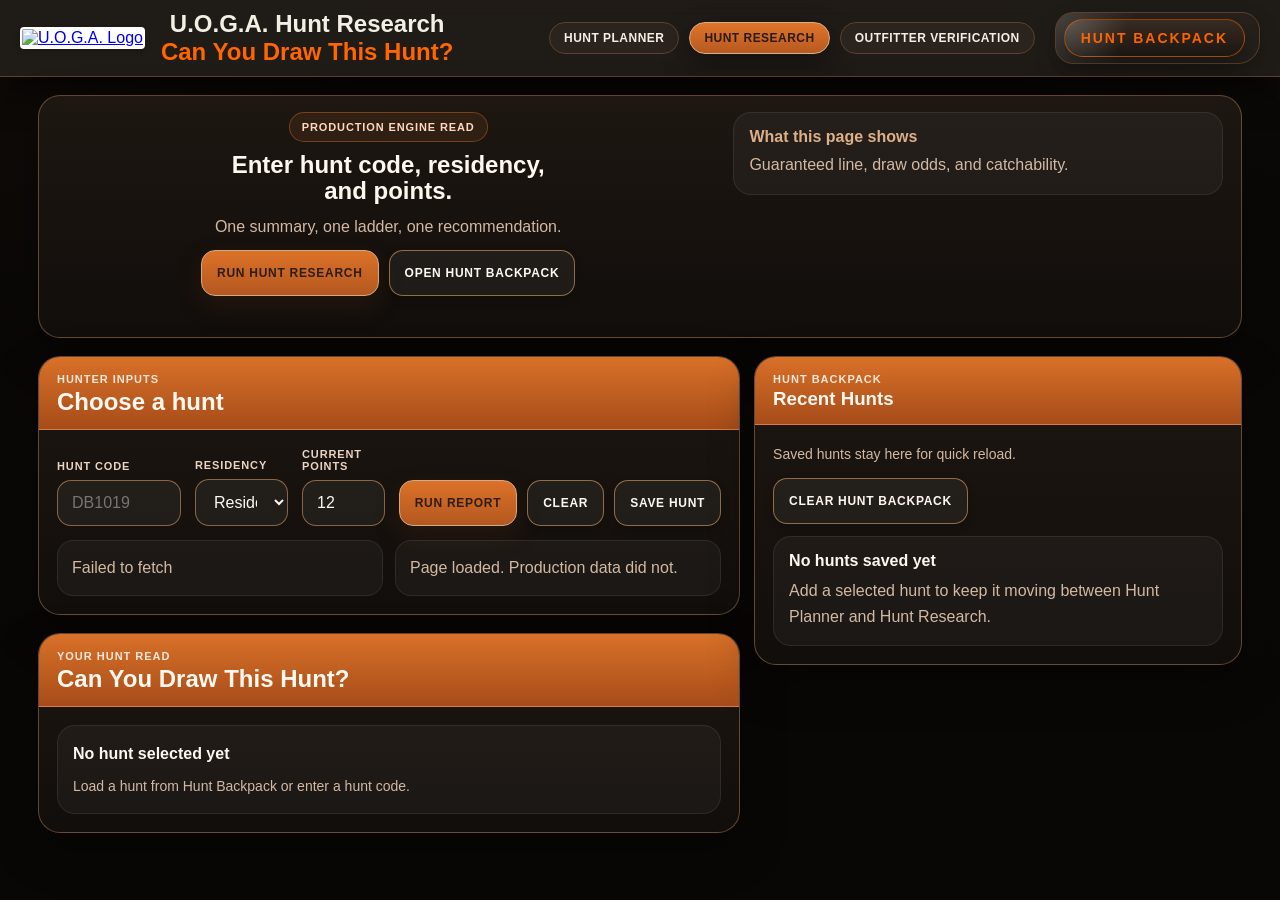
==== commit 05672f84: "Refine draw prediction light definitions" ====
--- a/hunt-research.html
+++ b/hunt-research.html
@@ -291,6 +291,37 @@
 
     .signal-list strong {
       color: #fff8f1;
+    }
+
+    .chip.signal-chip,
+    .summary-card.signal-card {
+      display: grid;
+      gap: 12px;
+      align-items: start;
+    }
+
+    .signal-inline {
+      display: grid;
+      grid-template-columns: minmax(120px, 160px) minmax(0, 1fr);
+      gap: 14px;
+      align-items: start;
+    }
+
+    .signal-inline-main {
+      display: grid;
+      gap: 8px;
+      align-content: start;
+    }
+
+    .signal-inline .signal-list {
+      padding-left: 16px;
+      gap: 4px;
+      font-size: 13px;
+      line-height: 1.45;
+    }
+
+    .summary-card.signal-card {
+      grid-column: span 2;
     }
 
     .helper-card ul {
@@ -981,16 +1012,12 @@
 
               <div class="chip-grid">
                 <div class="chip">
-                  <span class="label">Draw Prediction</span>
-                  <div id="selectedOutlook" class="outlook-light-strip" aria-label="Draw outlook light">
-                    <span class="outlook-light red"></span>
-                    <span class="outlook-light yellow"></span>
-                    <span class="outlook-light green"></span>
-                  </div>
-                </div>
-                <div class="chip">
                   <span class="label">Selected Hunt Code</span>
                   <div id="selectedHuntCodeRead" class="value">Not loaded</div>
+                </div>
+                <div class="chip">
+                  <span class="label">Harvest Success</span>
+                  <div id="selectedHarvestSuccess" class="value">Not loaded</div>
                 </div>
                 <div class="chip">
                   <span class="label">Res Permits</span>
@@ -1019,41 +1046,42 @@
                   <span class="label">Estimated Draw Odds</span>
                   <span id="summaryOdds" class="value">Estimated Draw Odds: Not available</span>
                 </div>
-                <div class="summary-card">
-                  <span class="label">Point Creep Trend</span>
-                  <div id="summaryTrend" class="outlook-light-strip" aria-label="Trend light">
-                    <span class="outlook-light red"></span>
-                    <span class="outlook-light yellow"></span>
-                    <span class="outlook-light green"></span>
-                  </div>
-                  <span id="summaryTrendText" class="subvalue">Not available</span>
-                </div>
-              </div>
-
-              <section class="report-info-card">
-                <div class="report-info-head">
-                  <h3>How To Read The Lights</h3>
-                  <p>Quick definitions for prediction and trend.</p>
-                </div>
-                <div class="proof-grid">
-                  <div class="note-box">
-                    <span class="label">Draw Prediction</span>
+                <div class="summary-card signal-card">
+                  <span class="label">Draw Prediction</span>
+                  <div class="signal-inline">
+                    <div class="signal-inline-main">
+                      <div id="selectedOutlook" class="outlook-light-strip" aria-label="Draw outlook light">
+                        <span class="outlook-light red"></span>
+                        <span class="outlook-light yellow"></span>
+                        <span class="outlook-light green"></span>
+                      </div>
+                    </div>
                     <ul class="signal-list">
-                      <li><strong>Green:</strong> You are inside the current draw line.</li>
-                      <li><strong>Yellow:</strong> You still have a live path, but you are below the line.</li>
-                      <li><strong>Red:</strong> This hunt is currently a poor draw setup at your point level.</li>
+                      <li><strong>Green:</strong> Guaranteed draw.</li>
+                      <li><strong>Yellow:</strong> Live on the split draw line.</li>
+                      <li><strong>Red:</strong> Random pool draw only.</li>
                     </ul>
                   </div>
-                  <div class="note-box">
-                    <span class="label">Point Creep Trend</span>
+                </div>
+                <div class="summary-card signal-card">
+                  <span class="label">Point Creep Trend</span>
+                  <div class="signal-inline">
+                    <div class="signal-inline-main">
+                      <div id="summaryTrend" class="outlook-light-strip" aria-label="Trend light">
+                        <span class="outlook-light red"></span>
+                        <span class="outlook-light yellow"></span>
+                        <span class="outlook-light green"></span>
+                      </div>
+                      <span id="summaryTrendText" class="subvalue">Not available</span>
+                    </div>
                     <ul class="signal-list">
                       <li><strong>Green:</strong> You are catching up.</li>
-                      <li><strong>Yellow:</strong> The line is mostly holding pace with you.</li>
-                      <li><strong>Red:</strong> Point creep is outrunning your annual gain.</li>
+                      <li><strong>Yellow:</strong> The line is holding pace.</li>
+                      <li><strong>Red:</strong> Point creep is outrunning you.</li>
                     </ul>
                   </div>
                 </div>
-              </section>
+              </div>
 
               <section class="report-info-card">
                 <div class="report-info-head">
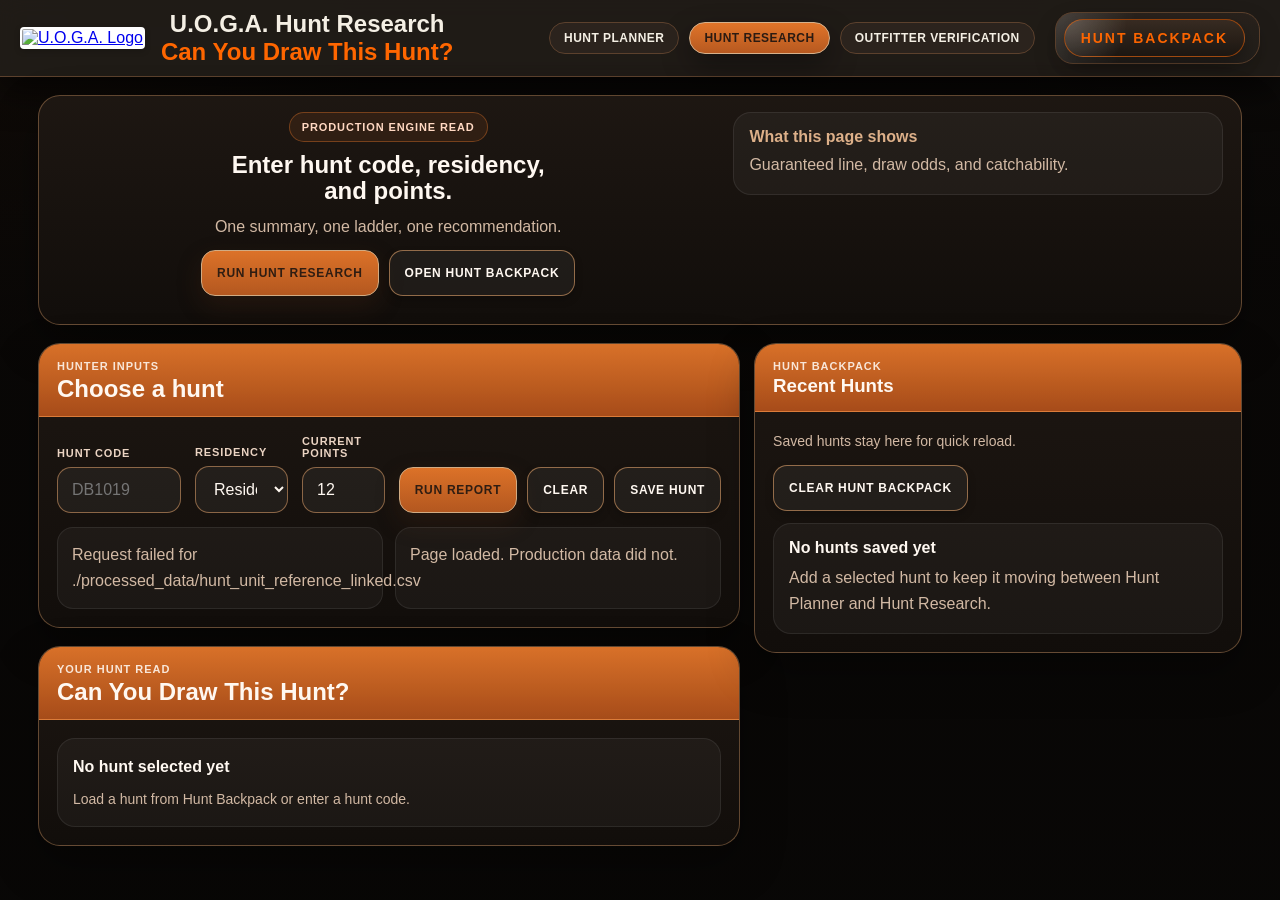
==== commit 13dcc880: "Simplify hunt research recommendation section" ====
--- a/hunt-research.html
+++ b/hunt-research.html
@@ -291,6 +291,18 @@
 
     .signal-list strong {
       color: #fff8f1;
+    }
+
+    .signal-word-green {
+      color: #7fd68e;
+    }
+
+    .signal-word-yellow {
+      color: #f1c56a;
+    }
+
+    .signal-word-red {
+      color: #f29c82;
     }
 
     .chip.signal-chip,
@@ -1057,9 +1069,9 @@
                       </div>
                     </div>
                     <ul class="signal-list">
-                      <li><strong>Green:</strong> Guaranteed draw.</li>
-                      <li><strong>Yellow:</strong> Live on the split draw line.</li>
-                      <li><strong>Red:</strong> Random pool draw only.</li>
+                      <li><strong class="signal-word-green">Green:</strong> Guaranteed draw.</li>
+                      <li><strong class="signal-word-yellow">Yellow:</strong> Live on the split draw line.</li>
+                      <li><strong class="signal-word-red">Red:</strong> Random pool draw only.</li>
                     </ul>
                   </div>
                 </div>
@@ -1075,9 +1087,9 @@
                       <span id="summaryTrendText" class="subvalue">Not available</span>
                     </div>
                     <ul class="signal-list">
-                      <li><strong>Green:</strong> You are catching up.</li>
-                      <li><strong>Yellow:</strong> The line is holding pace.</li>
-                      <li><strong>Red:</strong> Point creep is outrunning you.</li>
+                      <li><strong class="signal-word-green">Green:</strong> You are catching up.</li>
+                      <li><strong class="signal-word-yellow">Yellow:</strong> The line is holding pace.</li>
+                      <li><strong class="signal-word-red">Red:</strong> Point creep is outrunning you.</li>
                     </ul>
                   </div>
                 </div>
@@ -1086,13 +1098,9 @@
               <section class="report-info-card">
                 <div class="report-info-head">
                   <h3>Recommendation</h3>
-                  <p>Quick recommendation.</p>
-                </div>
-                <div class="proof-grid" style="grid-template-columns:1fr;">
-                  <div class="note-box">
-                    <span class="label">Short recommendation</span>
-                    <p id="summaryRecommendation">Recommendation not available.</p>
-                  </div>
+                </div>
+                <div style="padding:14px;">
+                  <p id="summaryRecommendation" class="proof-note">Recommendation not available.</p>
                 </div>
               </section>
 
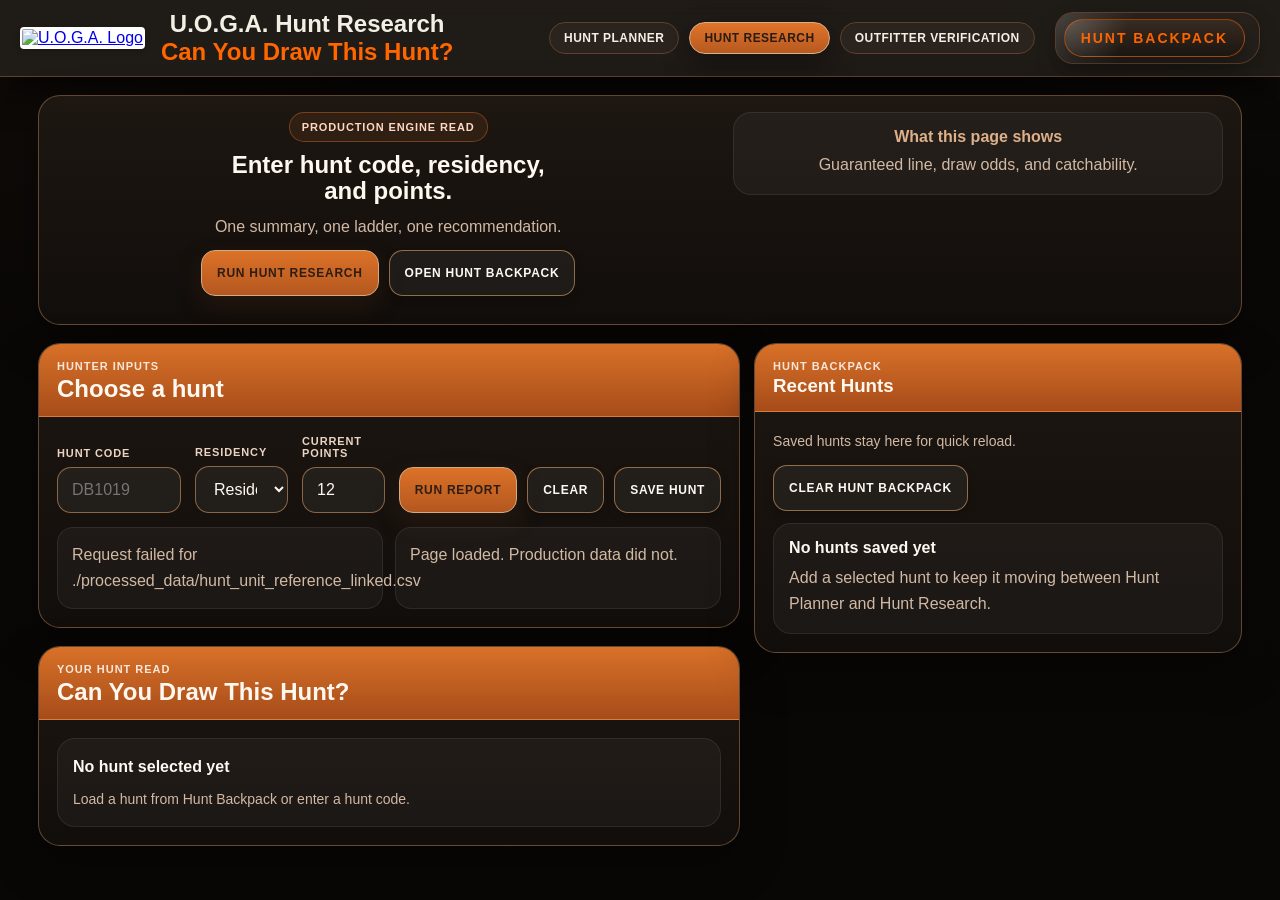
==== commit abf2f42b: "Center Hunt Research card text and brighten red legend" ====
--- a/hunt-research.html
+++ b/hunt-research.html
@@ -262,6 +262,13 @@
       padding: 15px;
     }
 
+    .chip,
+    .summary-card,
+    .quick-card,
+    .note-box {
+      text-align: center;
+    }
+
     .helper-card .label,
     .chip .label,
     .summary-card .label,
@@ -274,6 +281,7 @@
       font-size: 16px;
       font-weight: 900;
       line-height: 1.15;
+      text-align: center;
     }
 
     .signal-list {
@@ -293,16 +301,16 @@
       color: #fff8f1;
     }
 
-    .signal-word-green {
-      color: #7fd68e;
-    }
-
-    .signal-word-yellow {
-      color: #f1c56a;
-    }
-
-    .signal-word-red {
-      color: #f29c82;
+    .signal-list strong.signal-word-green {
+      color: #7fd68e !important;
+    }
+
+    .signal-list strong.signal-word-yellow {
+      color: #f1c56a !important;
+    }
+
+    .signal-list strong.signal-word-red {
+      color: #ff6767 !important;
     }
 
     .chip.signal-chip,
@@ -316,13 +324,15 @@
       display: grid;
       grid-template-columns: minmax(120px, 160px) minmax(0, 1fr);
       gap: 14px;
-      align-items: start;
+      align-items: center;
     }
 
     .signal-inline-main {
       display: grid;
       gap: 8px;
-      align-content: start;
+      align-content: center;
+      justify-items: center;
+      text-align: center;
     }
 
     .signal-inline .signal-list {
@@ -1044,19 +1054,19 @@
               <div class="summary-grid">
                 <div class="summary-card">
                   <span class="label">Guaranteed At</span>
-                  <span id="summaryGuaranteed" class="value">Guaranteed At: Not available</span>
+                  <span id="summaryGuaranteed" class="value">Not available</span>
                 </div>
                 <div class="summary-card">
                   <span class="label">Your Points</span>
-                  <span id="summaryPoints" class="value">Your Points: Not available</span>
+                  <span id="summaryPoints" class="value">Not available</span>
                 </div>
                 <div class="summary-card">
                   <span class="label">Point Status</span>
-                  <span id="summaryStatus" class="value">Point Status: Not available</span>
+                  <span id="summaryStatus" class="value">Not available</span>
                 </div>
                 <div class="summary-card">
                   <span class="label">Estimated Draw Odds</span>
-                  <span id="summaryOdds" class="value">Estimated Draw Odds: Not available</span>
+                  <span id="summaryOdds" class="value">Not available</span>
                 </div>
                 <div class="summary-card signal-card">
                   <span class="label">Draw Prediction</span>
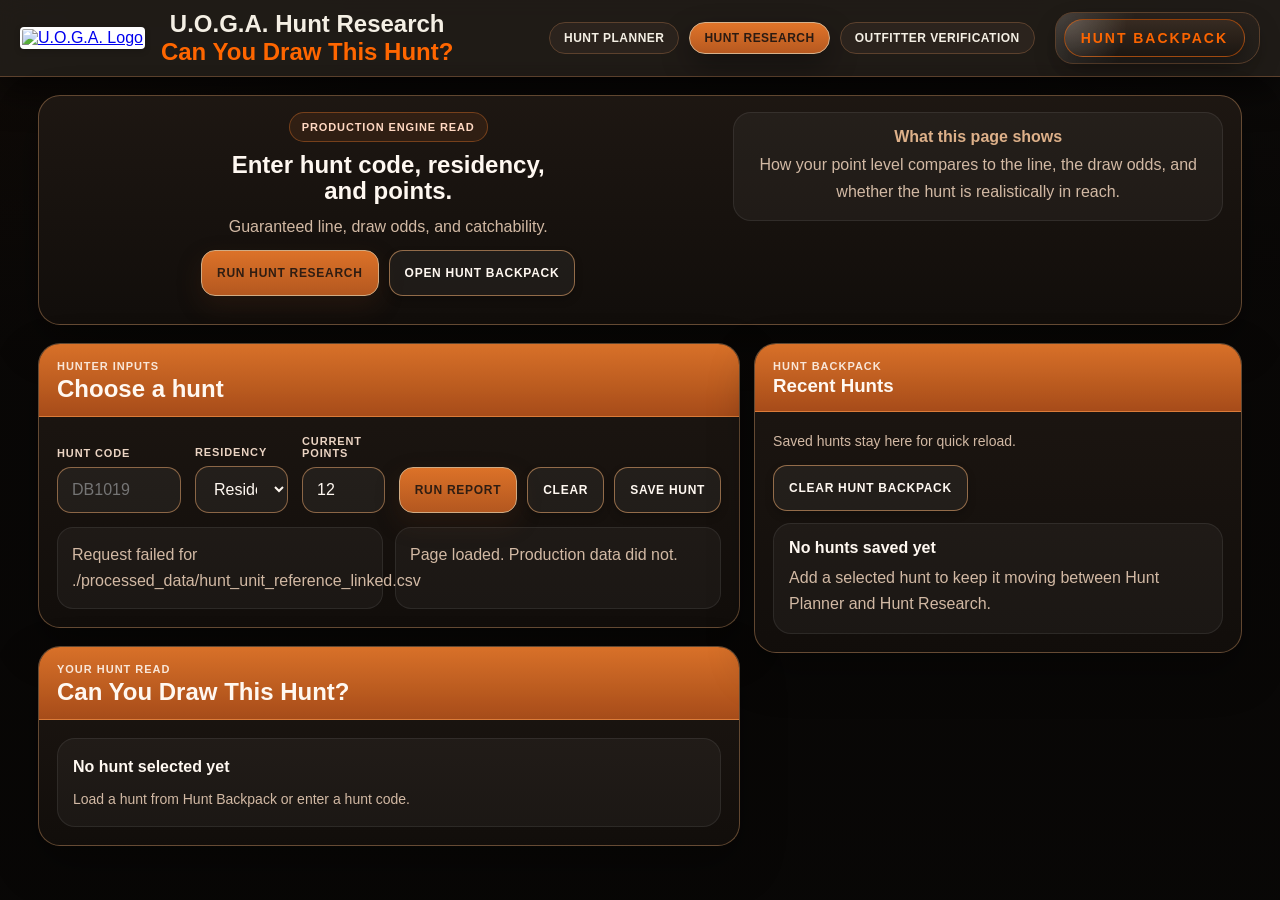
==== commit ffe98884: "Improve Hunt Research explainer box" ====
--- a/hunt-research.html
+++ b/hunt-research.html
@@ -269,6 +269,13 @@
       text-align: center;
     }
 
+    .note-box {
+      display: grid;
+      align-content: center;
+      justify-items: center;
+      min-height: 88px;
+    }
+
     .helper-card .label,
     .chip .label,
     .summary-card .label,
@@ -952,20 +959,20 @@
     <section class="research-card hero-card">
       <div class="card-body">
         <div class="hero-grid">
-          <div class="hero-copy">
-            <span class="eyebrow">Production engine read</span>
-            <h2>Enter hunt code, residency, and points.</h2>
-            <p>One summary, one ladder, one recommendation.</p>
-            <div class="hero-actions">
-              <button class="research-btn primary" type="button" onclick="document.getElementById('huntCodeInput').focus()">Run Hunt Research</button>
-              <button class="research-btn" type="button" onclick="document.getElementById('basketList').scrollIntoView({ behavior: 'smooth', block: 'start' })">Open Hunt Backpack</button>
+            <div class="hero-copy">
+              <span class="eyebrow">Production engine read</span>
+              <h2>Enter hunt code, residency, and points.</h2>
+              <p>Guaranteed line, draw odds, and catchability.</p>
+              <div class="hero-actions">
+                <button class="research-btn primary" type="button" onclick="document.getElementById('huntCodeInput').focus()">Run Hunt Research</button>
+                <button class="research-btn" type="button" onclick="document.getElementById('basketList').scrollIntoView({ behavior: 'smooth', block: 'start' })">Open Hunt Backpack</button>
+              </div>
             </div>
-          </div>
-
-          <div class="note-box">
-            <span class="label">What this page shows</span>
-            <p>Guaranteed line, draw odds, and catchability.</p>
-          </div>
+
+            <div class="note-box">
+              <span class="label">What this page shows</span>
+              <p>How your point level compares to the line, the draw odds, and whether the hunt is realistically in reach.</p>
+            </div>
         </div>
       </div>
     </section>
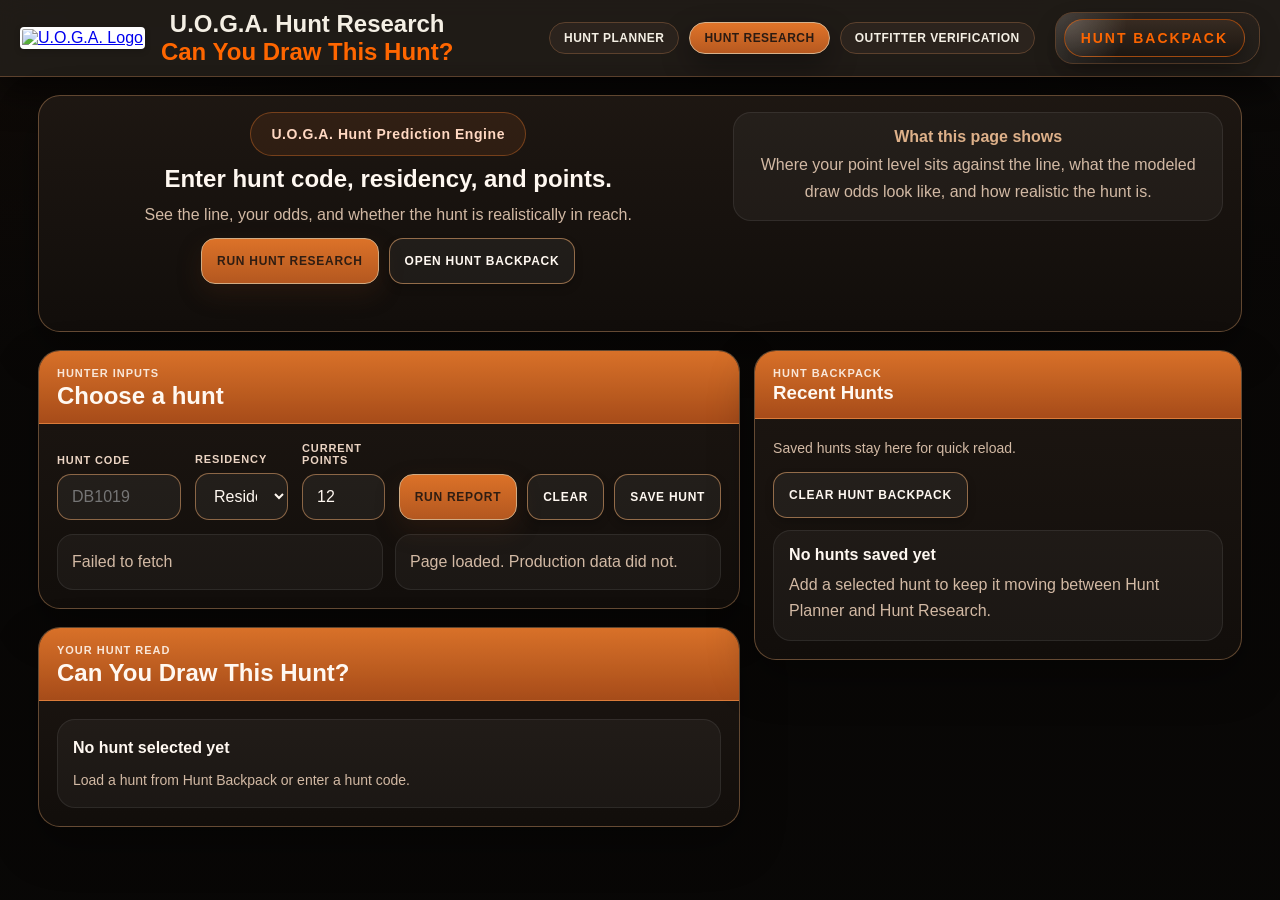
==== commit 98d4c755: "Restyle Hunt Research eyebrow pill" ====
--- a/hunt-research.html
+++ b/hunt-research.html
@@ -125,7 +125,8 @@
       font-family: var(--font-display);
       font-size: clamp(21px, 2vw, 24px);
       line-height: 1.08;
-      max-width: 26ch;
+      max-width: none;
+      white-space: nowrap;
     }
 
     .hero-copy p,
@@ -141,18 +142,25 @@
     }
 
     .eyebrow {
-      display: inline-flex;
-      width: fit-content;
-      padding: 8px 12px;
-      border-radius: var(--research-pill);
-      border: 1px solid rgba(224, 116, 41, 0.4);
-      background: rgba(224, 116, 41, 0.1);
-      color: #ffd8c2;
-      font-size: 11px;
-      font-weight: 900;
-      letter-spacing: 0.08em;
-      text-transform: uppercase;
-    }
+        display: inline-flex;
+        align-items: center;
+        justify-content: center;
+        width: fit-content;
+        min-height: 44px;
+        padding: 10px 20px;
+        border-radius: var(--research-pill);
+        border: 1px solid rgba(224, 116, 41, 0.4);
+        background: rgba(224, 116, 41, 0.1);
+        color: #ffd8c2;
+        font-family: var(--font-display);
+        font-size: 14px;
+        font-weight: 900;
+        line-height: 1;
+        letter-spacing: 0.04em;
+        text-transform: none;
+        text-align: center;
+        justify-self: center;
+      }
 
     .hero-actions,
     .control-actions,
@@ -913,6 +921,7 @@
       .hero-copy h2 {
         max-width: none;
         font-size: clamp(14px, 4.5vw, 16px);
+        white-space: normal;
       }
 
       .chip .value,
@@ -960,9 +969,9 @@
       <div class="card-body">
         <div class="hero-grid">
             <div class="hero-copy">
-              <span class="eyebrow">Production engine read</span>
+              <span class="eyebrow">U.O.G.A. Hunt Prediction Engine</span>
               <h2>Enter hunt code, residency, and points.</h2>
-              <p>Guaranteed line, draw odds, and catchability.</p>
+              <p>See the line, your odds, and whether the hunt is realistically in reach.</p>
               <div class="hero-actions">
                 <button class="research-btn primary" type="button" onclick="document.getElementById('huntCodeInput').focus()">Run Hunt Research</button>
                 <button class="research-btn" type="button" onclick="document.getElementById('basketList').scrollIntoView({ behavior: 'smooth', block: 'start' })">Open Hunt Backpack</button>
@@ -971,7 +980,7 @@
 
             <div class="note-box">
               <span class="label">What this page shows</span>
-              <p>How your point level compares to the line, the draw odds, and whether the hunt is realistically in reach.</p>
+              <p>Where your point level sits against the line, what the modeled draw odds look like, and how realistic the hunt is.</p>
             </div>
         </div>
       </div>
@@ -1060,7 +1069,7 @@
 
               <div class="summary-grid">
                 <div class="summary-card">
-                  <span class="label">Guaranteed At</span>
+                  <span class="label">Guaranteed To Draw Line</span>
                   <span id="summaryGuaranteed" class="value">Not available</span>
                 </div>
                 <div class="summary-card">
